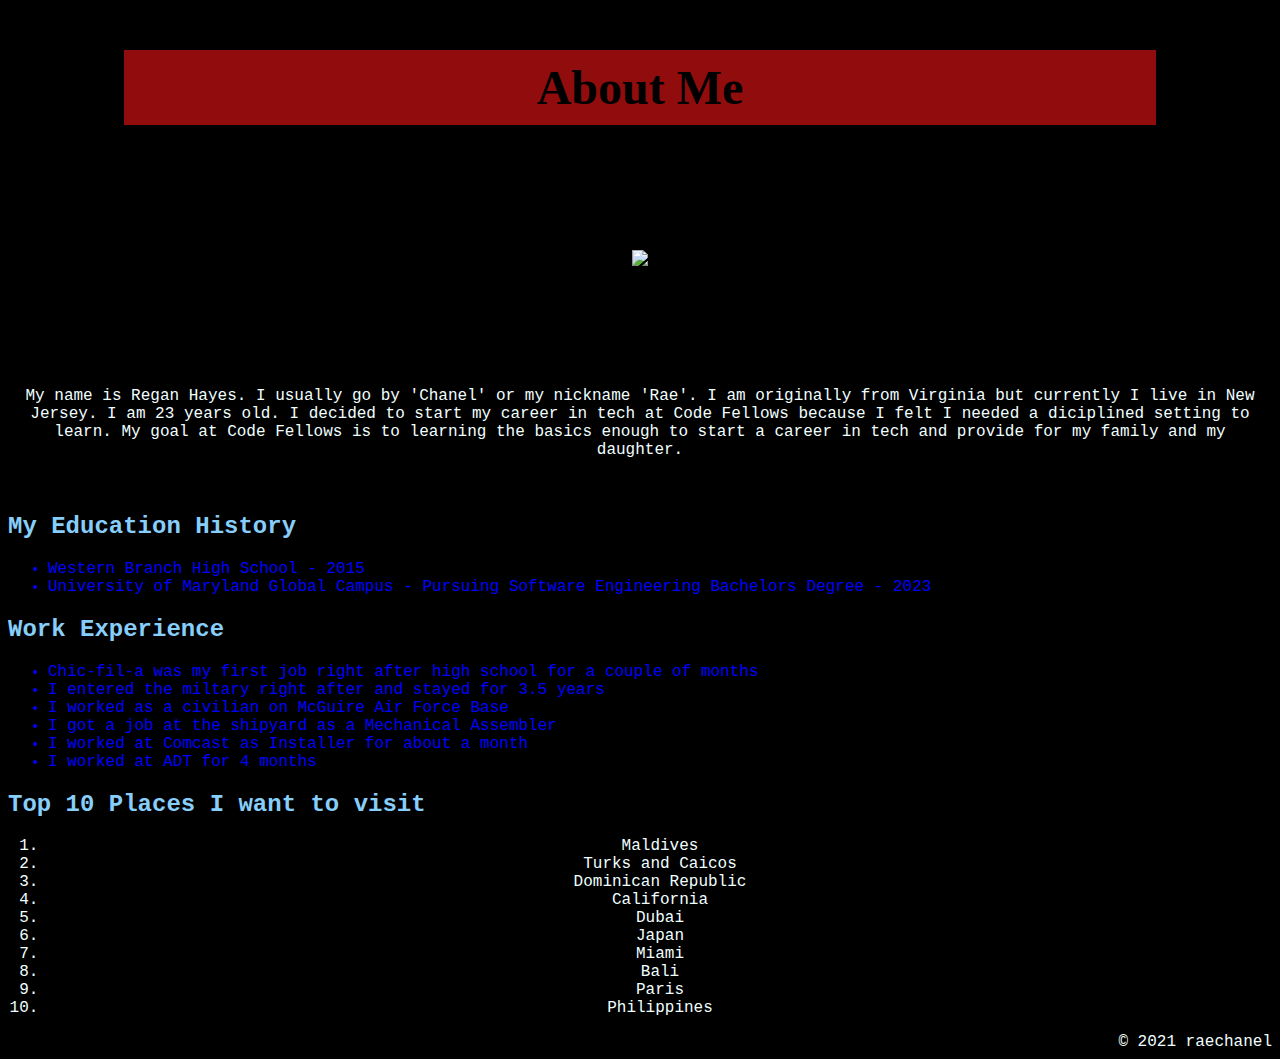
==== index.html @ 6750dad8 "added two questions with js" ====
<!DOCTYPE html>
<html lang="en">

<head>
  <title>About Me</title>
  <link rel="stylesheet" href="css/reset.css">
  <link rel="stylesheet" href="css/style.css">
</head>

<body>
  <header>
    <h1>About Me</h1>
  </header>
  <main>
    <img src="https://user-images.githubusercontent.com/94281145/141847229-f68823b5-65f3-4fc3-bef1-9eb601ca9279.png">
    <section id="bio">
      <p>
        My name is Regan Hayes. I usually go by 'Chanel' or my nickname 'Rae'. I am originally from Virginia but currently I live in New Jersey. I am 23 years old. I decided to start my career in tech at Code Fellows because I felt I needed a diciplined setting to learn. My goal at Code Fellows is to learning the basics enough to start a career in tech and provide for my family and my daughter.
      </p>
    </section>
    <br>
    <section>
        <h2><strong>My Education History</strong></h2>
          <ul> 
            <li>Western Branch High School - 2015 </li>
            <li>University of Maryland Global Campus - Pursuing Software Engineering Bachelors Degree - 2023</li>
          </ul>
    </section>
    <section>
      <h2>Work Experience</h2>
      <ul>
        <li>Chic-fil-a was my first job right after high school for a couple of months</li>
        <li>I entered the miltary right after and stayed for 3.5 years</li>
        <li>I worked as a civilian on McGuire Air Force Base</li>
        <li>I got a job at the shipyard as a Mechanical Assembler</li>
        <li>I worked at Comcast as Installer for about a month</li>
        <li>I worked at ADT for 4 months</li>
    </section>
    <section>
      <h2><strong>Top 10 Places I want to visit</strong></h2>
      <ol>
        <li>Maldives</li>
        <li>Turks and Caicos</li>
        <li>Dominican Republic</li>
        <li>California</li>
        <li>Dubai</li>
        <li>Japan</li>
        <li>Miami</li>
        <li>Bali</li>
        <li>Paris</li>
        <li>Philippines</li>
      </ol>
    </section>
    <footer>
      &copy; 2021 raechanel
    </footer>
    <script src="js/app.js"></script>
</body>

</html>
---- css/style.css ----
* {
  background-color: black;
}

h1 {
  font-size: 3em;
  text-align: center;
  background-color: rgb(145, 13, 13);
  padding: 10px;
  width: 80%;
  margin: auto;
  margin-top: 50px;
}

h2 {
  color: lightskyblue;
  text-align: left;
  font-family: 'Courier New', Courier, monospace;
}

ul {
  text-align: left;
  color: blue;
  font-family:'Courier New', Courier, monospace
}

footer {
  text-align: right;
}

main {
  color: azure;
  text-align: center;
  font-family: 'Courier New', Courier, monospace;
}

img {
  margin-top: 125px;
  margin-bottom: 100px;
}
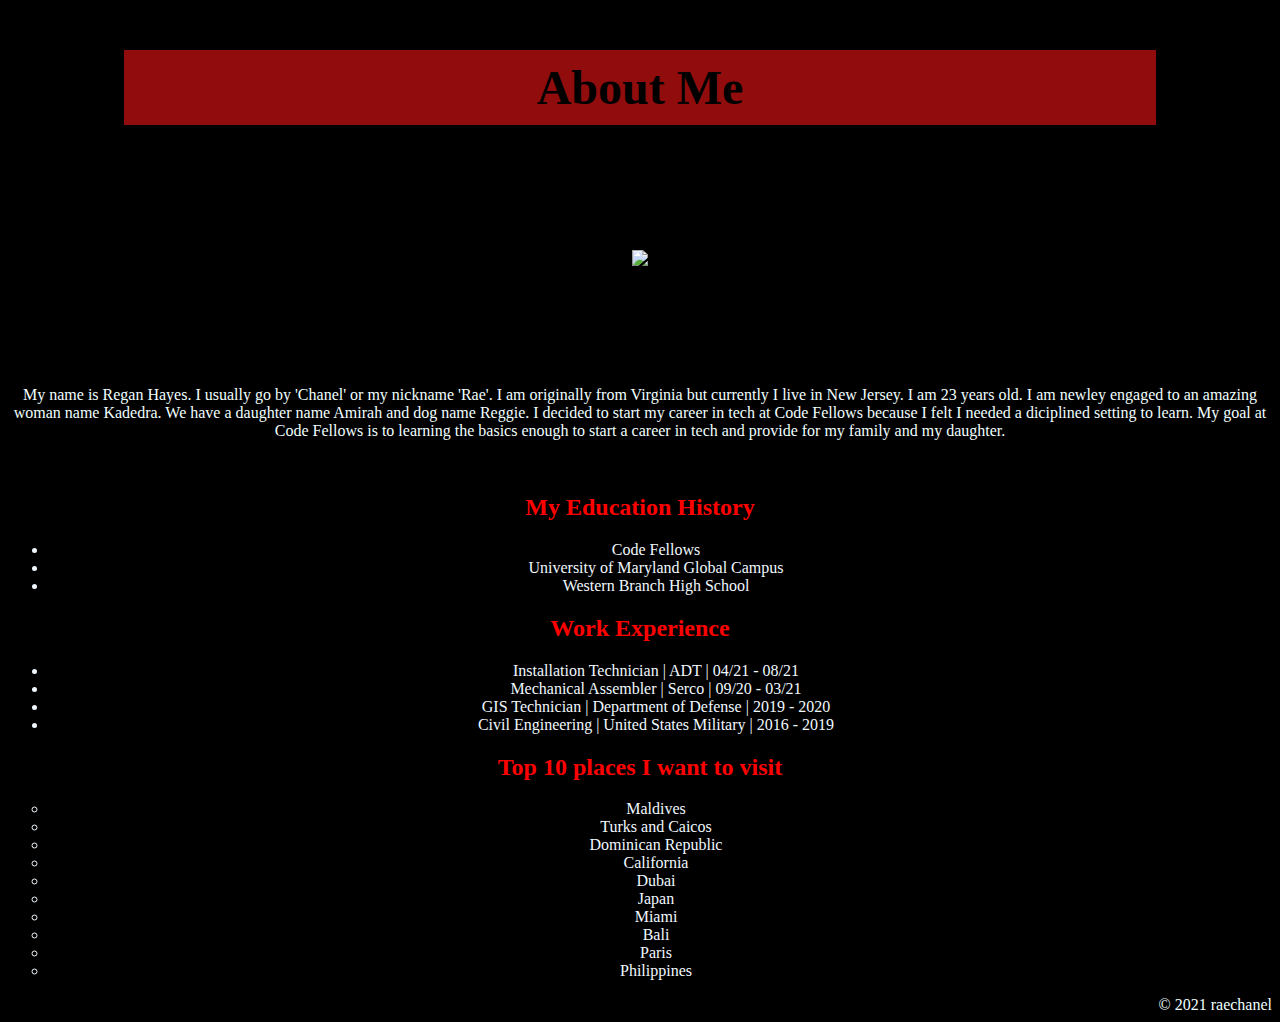
==== commit ebb5cee1: "finished about-me webpage" ====
--- a/index.html
+++ b/index.html
@@ -15,29 +15,28 @@
     <img src="https://user-images.githubusercontent.com/94281145/141847229-f68823b5-65f3-4fc3-bef1-9eb601ca9279.png">
     <section id="bio">
       <p>
-        My name is Regan Hayes. I usually go by 'Chanel' or my nickname 'Rae'. I am originally from Virginia but currently I live in New Jersey. I am 23 years old. I decided to start my career in tech at Code Fellows because I felt I needed a diciplined setting to learn. My goal at Code Fellows is to learning the basics enough to start a career in tech and provide for my family and my daughter.
+        My name is Regan Hayes. I usually go by 'Chanel' or my nickname 'Rae'. I am originally from Virginia but currently I live in New Jersey. I am 23 years old. I am newley engaged to an amazing woman name Kadedra. We have a daughter name Amirah and dog name Reggie. I decided to start my career in tech at Code Fellows because I felt I needed a diciplined setting to learn. My goal at Code Fellows is to learning the basics enough to start a career in tech and provide for my family and my daughter.
       </p>
     </section>
     <br>
     <section>
-        <h2><strong>My Education History</strong></h2>
+        <h2>My Education History</h2>
           <ul> 
-            <li>Western Branch High School - 2015 </li>
-            <li>University of Maryland Global Campus - Pursuing Software Engineering Bachelors Degree - 2023</li>
+            <li>Code Fellows</li>
+            <li>University of Maryland Global Campus</li>
+            <li>Western Branch High School</li>
           </ul>
     </section>
     <section>
       <h2>Work Experience</h2>
       <ul>
-        <li>Chic-fil-a was my first job right after high school for a couple of months</li>
-        <li>I entered the miltary right after and stayed for 3.5 years</li>
-        <li>I worked as a civilian on McGuire Air Force Base</li>
-        <li>I got a job at the shipyard as a Mechanical Assembler</li>
-        <li>I worked at Comcast as Installer for about a month</li>
-        <li>I worked at ADT for 4 months</li>
+        <li>Installation Technician | ADT | 04/21 - 08/21</li>
+        <li>Mechanical Assembler | Serco | 09/20 - 03/21</li>
+        <li>GIS Technician | Department of Defense | 2019 - 2020</li>
+        <li>Civil Engineering | United States Military | 2016 - 2019 </li>
     </section>
     <section>
-      <h2><strong>Top 10 Places I want to visit</strong></h2>
+      <h2>Top 10 places I want to visit</h2>
       <ol>
         <li>Maldives</li>
         <li>Turks and Caicos</li>
--- a/css/style.css
+++ b/css/style.css
@@ -13,15 +13,26 @@
 }
 
 h2 {
-  color: lightskyblue;
-  text-align: left;
-  font-family: 'Courier New', Courier, monospace;
+  color: red;
+  text-align: center;
 }
 
 ul {
-  text-align: left;
-  color: blue;
-  font-family:'Courier New', Courier, monospace
+  text-align: center;
+  color: azure;
+}
+
+
+ol { 
+  text-align: center;
+  color: azure;
+  list-style-type: circle;
+}
+
+li { 
+  color: aliceblue;
+  content: "•";
+  padding-right: 8px;
 }
 
 footer {
@@ -31,7 +42,6 @@
 main {
   color: azure;
   text-align: center;
-  font-family: 'Courier New', Courier, monospace;
 }
 
 img {
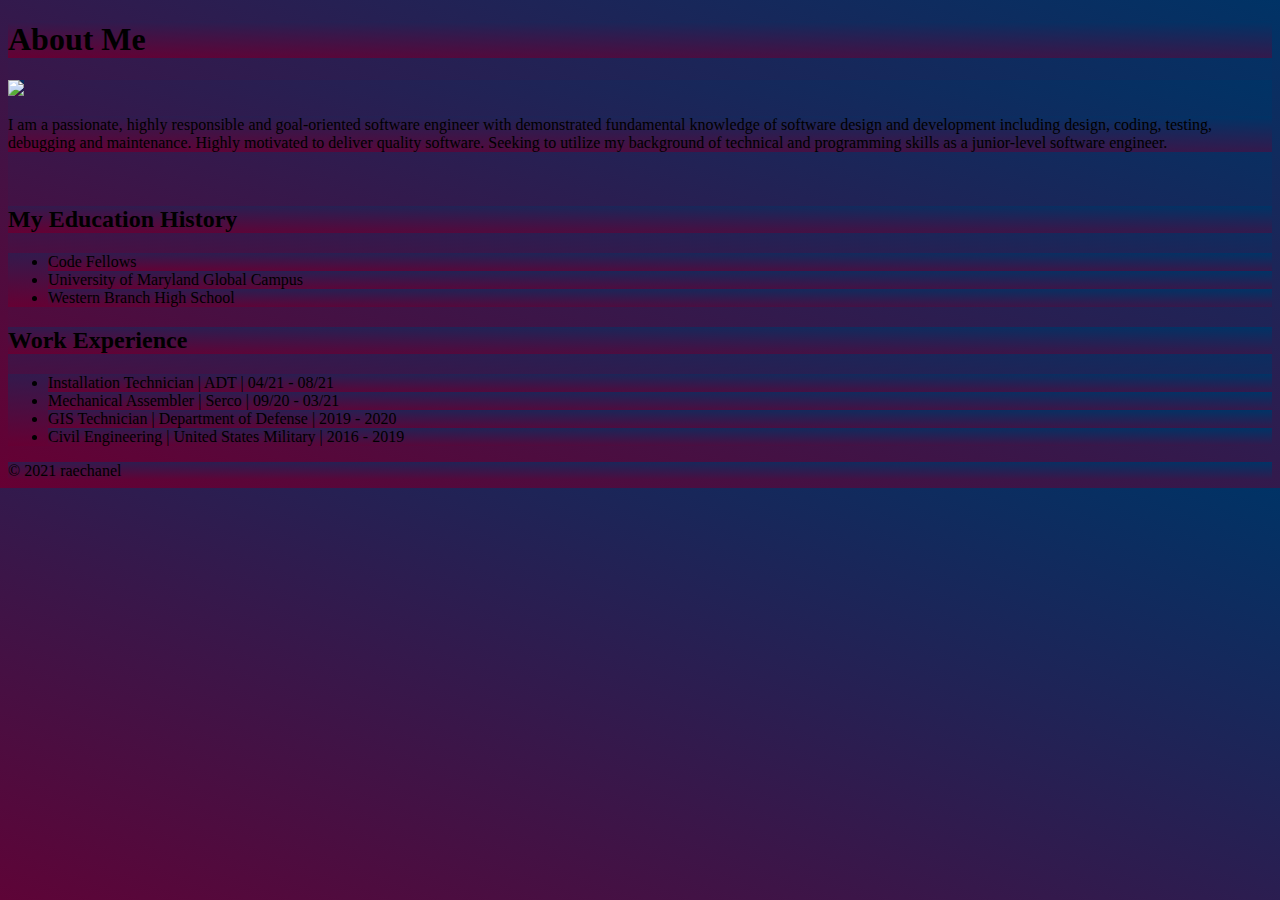
==== commit 49f6820d: "added bio" ====
--- a/index.html
+++ b/index.html
@@ -15,17 +15,20 @@
     <img src="https://user-images.githubusercontent.com/94281145/141847229-f68823b5-65f3-4fc3-bef1-9eb601ca9279.png">
     <section id="bio">
       <p>
-        My name is Regan Hayes. I usually go by 'Chanel' or my nickname 'Rae'. I am originally from Virginia but currently I live in New Jersey. I am 23 years old. I am newley engaged to an amazing woman name Kadedra. We have a daughter name Amirah and dog name Reggie. I decided to start my career in tech at Code Fellows because I felt I needed a diciplined setting to learn. My goal at Code Fellows is to learning the basics enough to start a career in tech and provide for my family and my daughter.
+        I am a passionate, highly responsible and goal-oriented software engineer with demonstrated fundamental
+        knowledge of software design and development including design, coding, testing, debugging and
+        maintenance. Highly motivated to deliver quality software. Seeking to utilize my background of
+        technical and programming skills as a junior-level software engineer.
       </p>
     </section>
     <br>
     <section>
-        <h2>My Education History</h2>
-          <ul> 
-            <li>Code Fellows</li>
-            <li>University of Maryland Global Campus</li>
-            <li>Western Branch High School</li>
-          </ul>
+      <h2>My Education History</h2>
+      <ul>
+        <li>Code Fellows</li>
+        <li>University of Maryland Global Campus</li>
+        <li>Western Branch High School</li>
+      </ul>
     </section>
     <section>
       <h2>Work Experience</h2>
@@ -35,20 +38,6 @@
         <li>GIS Technician | Department of Defense | 2019 - 2020</li>
         <li>Civil Engineering | United States Military | 2016 - 2019 </li>
     </section>
-    <section>
-      <h2>Top 10 places I want to visit</h2>
-      <ol>
-        <li>Maldives</li>
-        <li>Turks and Caicos</li>
-        <li>Dominican Republic</li>
-        <li>California</li>
-        <li>Dubai</li>
-        <li>Japan</li>
-        <li>Miami</li>
-        <li>Bali</li>
-        <li>Paris</li>
-        <li>Philippines</li>
-      </ol>
     </section>
     <footer>
       &copy; 2021 raechanel
--- a/css/style.css
+++ b/css/style.css
@@ -1,15 +1,16 @@
 * {
-  background-color: black;
+  background: linear-gradient(to top right, #660033 0%, #003366 100%);
 }
 
-h1 {
+/* h1 {
   font-size: 3em;
   text-align: center;
-  background-color: rgb(145, 13, 13);
+  background-color: black;
   padding: 10px;
   width: 80%;
   margin: auto;
   margin-top: 50px;
+  
 }
 
 h2 {
@@ -47,4 +48,4 @@
 img {
   margin-top: 125px;
   margin-bottom: 100px;
-}
+} */
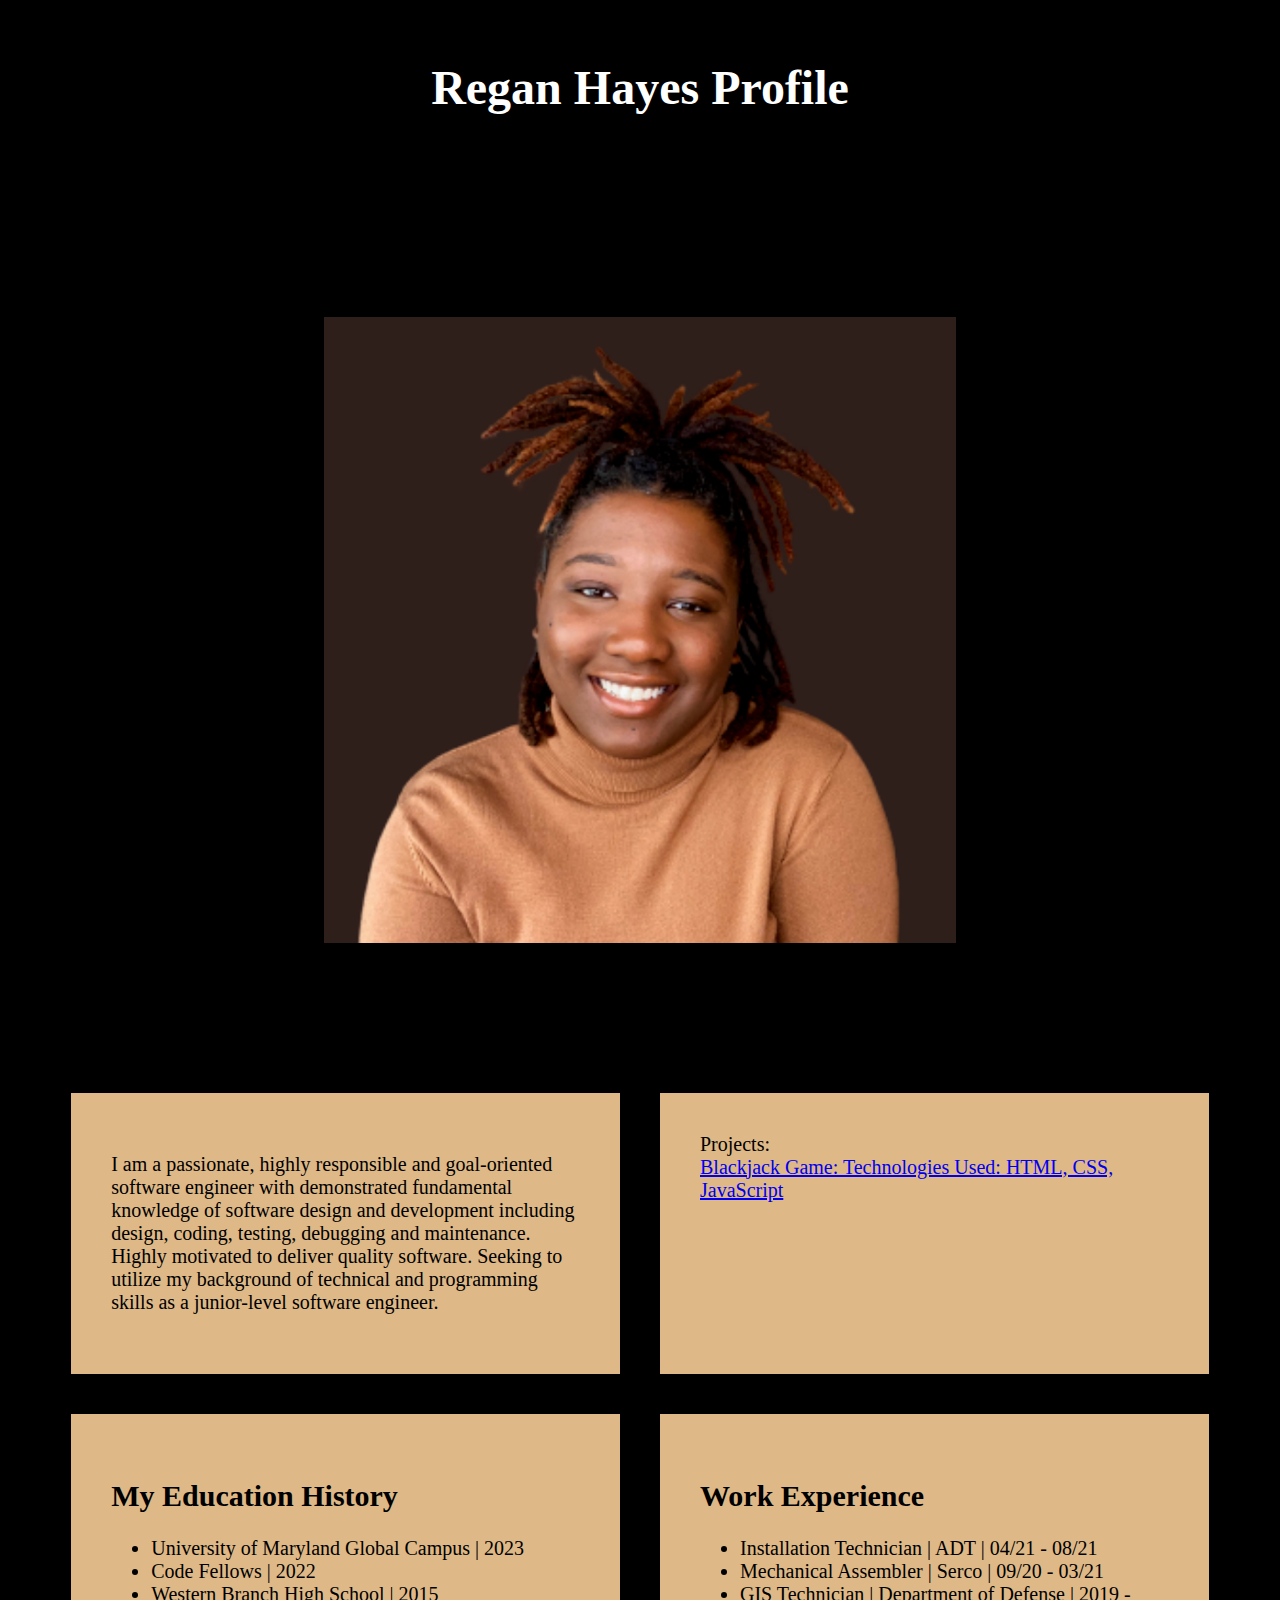
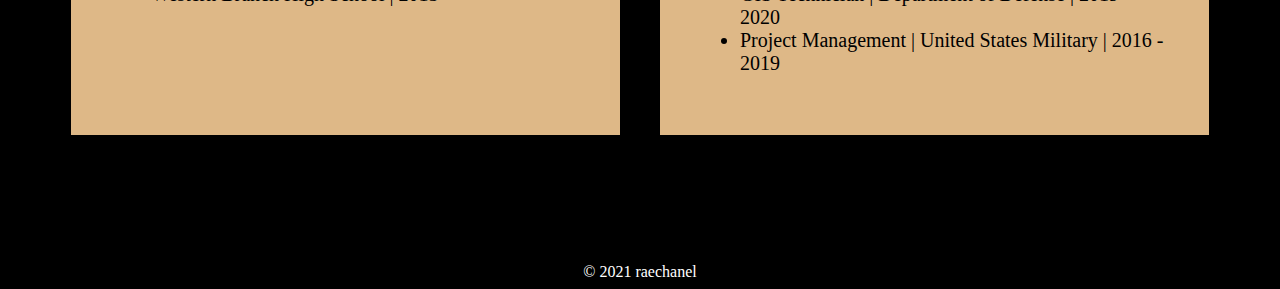
==== commit 6908184a: "made some changes for profile" ====
--- a/index.html
+++ b/index.html
@@ -2,47 +2,64 @@
 <html lang="en">
 
 <head>
-  <title>About Me</title>
+  <title>Regan Hayes</title>
   <link rel="stylesheet" href="css/reset.css">
   <link rel="stylesheet" href="css/style.css">
 </head>
 
 <body>
   <header>
-    <h1>About Me</h1>
+    <h1>Regan Hayes Profile</h1>
+   <!-- <nav>
+     <ul>
+       <li>About</li>
+       <li>Work</li>
+       <li>Experience</li>
+       <li>Contact</li>
+       <li>Resume</li>
+     </ul>
+   </nav> -->
   </header>
   <main>
-    <img src="https://user-images.githubusercontent.com/94281145/141847229-f68823b5-65f3-4fc3-bef1-9eb601ca9279.png">
-    <section id="bio">
-      <p>
-        I am a passionate, highly responsible and goal-oriented software engineer with demonstrated fundamental
-        knowledge of software design and development including design, coding, testing, debugging and
-        maintenance. Highly motivated to deliver quality software. Seeking to utilize my background of
-        technical and programming skills as a junior-level software engineer.
-      </p>
-    </section>
-    <br>
-    <section>
-      <h2>My Education History</h2>
-      <ul>
-        <li>Code Fellows</li>
-        <li>University of Maryland Global Campus</li>
-        <li>Western Branch High School</li>
-      </ul>
-    </section>
-    <section>
-      <h2>Work Experience</h2>
-      <ul>
-        <li>Installation Technician | ADT | 04/21 - 08/21</li>
-        <li>Mechanical Assembler | Serco | 09/20 - 03/21</li>
-        <li>GIS Technician | Department of Defense | 2019 - 2020</li>
-        <li>Civil Engineering | United States Military | 2016 - 2019 </li>
-    </section>
-    </section>
+    <img src="/img/headshot.png">
+    <div>
+      <section id="bio">
+        <p>
+          I am a passionate, highly responsible and goal-oriented software engineer with demonstrated fundamental
+          knowledge of software design and development including design, coding, testing, debugging and
+          maintenance. Highly motivated to deliver quality software. Seeking to utilize my background of
+          technical and programming skills as a junior-level software engineer.
+        </p>
+      </section>
+      <section id="projects">
+        Projects: 
+        <br>
+        <a href="https://blackjack-trainer.github.io/blackjack-trainer/index.html">Blackjack Game: Technologies Used: HTML, CSS, JavaScript</a>
+        <p></p>
+      </section>
+      <section>
+        <h2>My Education History</h2>
+        <ul>
+          <li>University of Maryland Global Campus | 2023</li>
+          <li>Code Fellows | 2022</li>
+          <li>Western Branch High School | 2015</li>
+        </ul>
+      </section>
+      <section>
+        <h2>Work Experience</h2>
+        <ul>
+          <li>Installation Technician | ADT | 04/21 - 08/21</li>
+          <li>Mechanical Assembler | Serco | 09/20 - 03/21</li>
+          <li>GIS Technician | Department of Defense | 2019 - 2020</li>
+          <li>Project Management | United States Military | 2016 - 2019 </li>
+      </section>
+      </section>
+    </div>
     <footer>
       &copy; 2021 raechanel
     </footer>
     <script src="js/app.js"></script>
+  </main>
 </body>
 
 </html>
--- a/css/style.css
+++ b/css/style.css
@@ -1,51 +1,46 @@
-* {
-  background: linear-gradient(to top right, #660033 0%, #003366 100%);
+body {
+  background-color: black;
+  color: white;
 }
 
-/* h1 {
+h1 {
   font-size: 3em;
   text-align: center;
-  background-color: black;
   padding: 10px;
   width: 80%;
   margin: auto;
   margin-top: 50px;
-  
 }
 
-h2 {
-  color: red;
-  text-align: center;
+div {
+  width: 90%;
+  margin: auto;
+  margin-top: 150px;
+  display: grid;
+  grid-template-columns: 1fr 1fr ;
+  grid-gap: 2.5em;
+  grid-auto-rows: minmax(100px, auto);
+}
+div > section {
+  font-size: 20px;
+  padding: 40px;
+  background-color: burlywood;
+  color: black;
+  inline-size: center;
 }
 
-ul {
-  text-align: center;
-  color: azure;
-}
-
-
-ol { 
-  text-align: center;
-  color: azure;
-  list-style-type: circle;
-}
-
-li { 
-  color: aliceblue;
-  content: "•";
-  padding-right: 8px;
+img {
+  margin-top: 15vw;
+  display: block;
+  margin-left: auto;
+  margin-right: auto;
+  width: 50%;
 }
 
 footer {
-  text-align: right;
+  display: table;
+  text-align: center;
+  padding-top: 10vw;
+  margin-left: auto;
+  margin-right: auto;
 }
-
-main {
-  color: azure;
-  text-align: center;
-}
-
-img {
-  margin-top: 125px;
-  margin-bottom: 100px;
-} */
